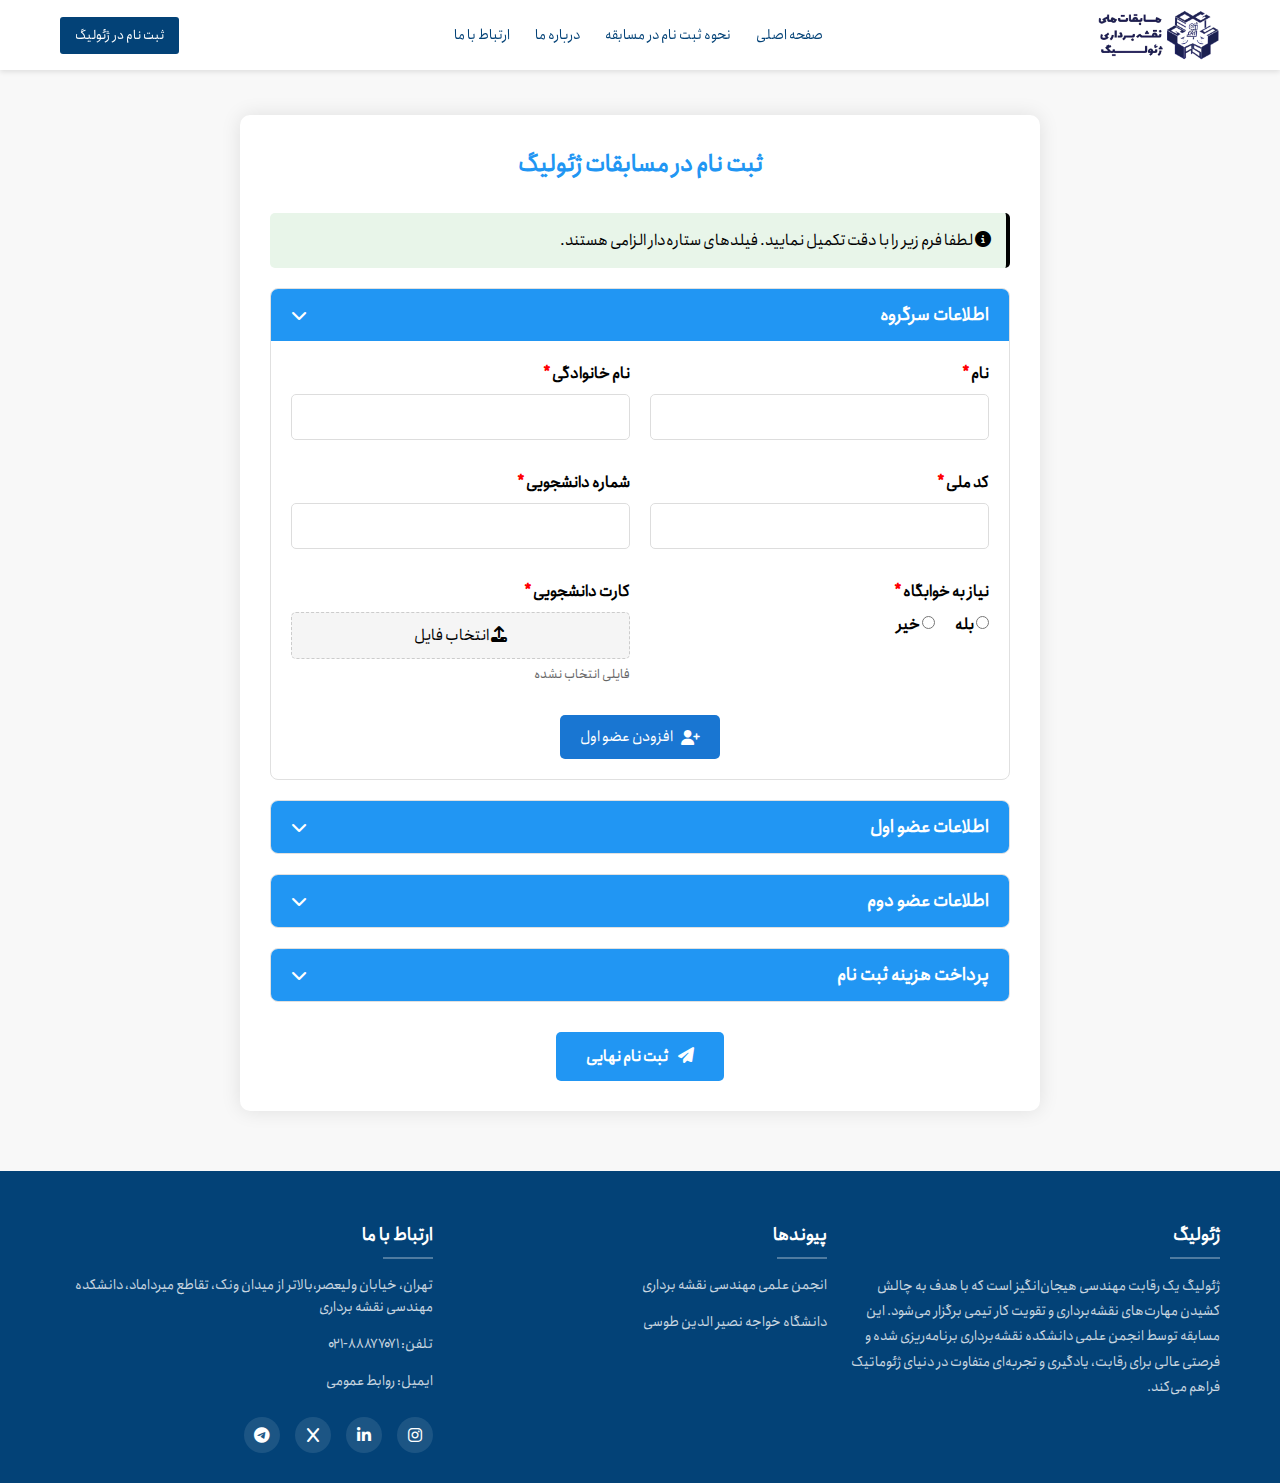
==== login/index.html @ 3635cc5e "Add files via upload" ====
<!DOCTYPE html>
<html lang="fa" dir="rtl">

<head>
    <meta charset="UTF-8">
    <meta name="viewport" content="width=device-width, initial-scale=1.0">
    <title> ژئولیگ | اولین و مهمترین مسابقه نقشه برداری کشور</title>
    <link rel="stylesheet" href="../style.css">
    <link rel="stylesheet" href="https://cdnjs.cloudflare.com/ajax/libs/font-awesome/6.4.0/css/all.min.css">
    <style>
        /* فرم ثبت نام */
        
        .register-container {
            max-width: 800px;
            margin: 40px auto;
            background: #fff;
            border-radius: 10px;
            box-shadow: 0 0 20px rgba(0, 0, 0, 0.1);
            padding: 30px;
        }
        
        .register-title {
            text-align: center;
            color: #2196F3;
            margin-bottom: 30px;
            font-size: 24px;
            font-weight: bold;
        }
        
        .form-box {
            margin-bottom: 20px;
            border: 1px solid #e0e0e0;
            border-radius: 8px;
            overflow: hidden;
        }
        
        .form-header {
            background: #2196F3;
            color: white;
            padding: 12px 20px;
            cursor: pointer;
            display: flex;
            justify-content: space-between;
            align-items: center;
        }
        
        .form-header h3 {
            margin: 0;
            font-size: 18px;
        }
        
        .form-content {
            padding: 20px;
            display: none;
        }
        
        .form-content.active {
            display: block;
        }
        
        .form-row {
            display: flex;
            flex-wrap: wrap;
            margin: 0 -10px 15px;
        }
        
        .form-col {
            flex: 1;
            padding: 0 10px;
            min-width: 200px;
        }
        
        .form-group {
            margin-bottom: 15px;
        }
        
        .form-group label {
            display: block;
            margin-bottom: 8px;
            font-weight: bold;
        }
        
        .form-group input[type="text"],
        .form-group input[type="email"],
        .form-group input[type="tel"] {
            width: 100%;
            padding: 10px 15px;
            border: 1px solid #ddd;
            border-radius: 5px;
            font-family: inherit;
            font-size: 15px;
        }
        
        .form-group input:focus {
            border-color: #2196F3;
            outline: none;
            box-shadow: 0 0 0 2px rgba(33, 150, 243, 0.2);
        }
        
        .radio-group {
            display: flex;
            gap: 20px;
        }
        
        .file-upload {
            position: relative;
            display: block;
            width: 100%;
        }
        
        .file-upload-btn {
            display: block;
            width: 100%;
            padding: 10px;
            background: #f5f5f5;
            border: 1px dashed #ccc;
            border-radius: 5px;
            text-align: center;
            cursor: pointer;
            transition: all 0.3s;
        }
        
        .file-upload-btn:hover {
            background: #e9e9e9;
        }
        
        .file-upload input[type="file"] {
            position: absolute;
            top: 0;
            left: 0;
            width: 100%;
            height: 100%;
            opacity: 0;
            cursor: pointer;
        }
        
        .file-name {
            margin-top: 5px;
            font-size: 13px;
            color: #666;
        }
        
        .add-btn {
            background: #1976D2;
            color: white;
            border: none;
            padding: 10px 20px;
            border-radius: 5px;
            cursor: pointer;
            font-family: inherit;
            font-size: 15px;
            display: flex;
            align-items: center;
            margin: 15px auto 0;
        }
        
        .add-btn i {
            margin-left: 8px;
        }
        
        .add-btn:hover {
            background: #1976D2;
        }
        
        .submit-btn {
            background: #2196F3;
            color: white;
            border: none;
            padding: 12px 30px;
            border-radius: 5px;
            cursor: pointer;
            font-family: inherit;
            font-size: 16px;
            display: block;
            margin: 30px auto 0;
            font-weight: bold;
        }
        
        .submit-btn:hover {
            background: #1976D2;
        }
        
        .info-box {
            background: #e8f5e9;
            border-right: 4px solid;
            padding: 15px;
            margin-bottom: 20px;
            border-radius: 5px;
        }
        /* ریسپانسیو */
        
        @media (max-width: 768px) {
            .register-container {
                margin: 20px 15px;
                padding: 20px;
            }
            .form-col {
                flex: 0 0 100%;
            }
        }
    </style>
</head>

<body>
    <!-- Header -->
    <header>
        <div class="header-container">
            <div class="mobile-nav">
                <div class="hamburger-menu" id="hamburgerMenu">
                    <span></span>
                    <span></span>
                    <span></span>
                </div>
                <div class="logo">
                    <img src="../img/logo.png" alt="ژئولیگ">
                </div>
            </div>

            <!-- لوگو برای نسخه دسکتاپ -->
            <div class="desktop-logo">
                <img src="../img/logo.png" alt="ژئولیگ">
            </div>

            <div class="nav-menu" id="navMenu">
                <a href="../#">صفحه اصلی</a>
                <a href="../#nahve">نحوه ثبت نام در مسابقه</a>
                <a href="../#about">درباره ما</a>
                <a href="../#content">ارتباط با ما</a>
            </div>

            <div class="header-actions">
                <a href="/login"> <button class="buy-ticket-btn">ثبت نام در ژئولیگ</button></a>
            </div>
        </div>

        <!-- منوی موبایل که با کلیک روی آیکون همبرگر نمایش داده می‌شود -->
        <div class="mobile-menu" id="mobileMenu">
            <a href="../#">صفحه اصلی</a>
            <a href="../#nahve">نحوه ثبت نام در مسابقه</a>
            <a href="../#about">درباره ما</a>
            <a href="../#content">ارتباط با ما</a>
        </div>
    </header><br><br>
    <br>
    <!-- فرم ثبت نام -->
    <div class="register-container">
        <h2 class="register-title">ثبت نام در مسابقات ژئولیگ</h2>

        <div class="info-box">
            <i class="fas fa-info-circle"></i> لطفا فرم زیر را با دقت تکمیل نمایید. فیلدهای ستاره‌دار الزامی هستند.
        </div>

        <form id="registerForm">
            <!-- سرگروه -->
            <div class="form-box">
                <div class="form-header" onclick="toggleSection('leader-section')">
                    <h3>اطلاعات سرگروه</h3>
                    <i class="fas fa-chevron-down"></i>
                </div>
                <div class="form-content active" id="leader-section">
                    <div class="form-row">
                        <div class="form-col">
                            <div class="form-group">
                                <label>نام <span style="color: red">*</span></label>
                                <input type="text" name="leaderName" required>
                            </div>
                        </div>
                        <div class="form-col">
                            <div class="form-group">
                                <label>نام خانوادگی <span style="color: red">*</span></label>
                                <input type="text" name="leaderFamily" required>
                            </div>
                        </div>
                    </div>

                    <div class="form-row">
                        <div class="form-col">
                            <div class="form-group">
                                <label>کد ملی <span style="color: red">*</span></label>
                                <input type="text" name="leaderNationalId" required>
                            </div>
                        </div>
                        <div class="form-col">
                            <div class="form-group">
                                <label>شماره دانشجویی <span style="color: red">*</span></label>
                                <input type="text" name="leaderStudentId" required>
                            </div>
                        </div>
                    </div>

                    <div class="form-row">
                        <div class="form-col">
                            <div class="form-group">
                                <label>نیاز به خوابگاه <span style="color: red">*</span></label>
                                <div class="radio-group">
                                    <label><input type="radio" name="leaderDorm" value="yes"> بله</label>
                                    <label><input type="radio" name="leaderDorm" value="no"> خیر</label>
                                </div>
                            </div>
                        </div>
                        <div class="form-col">
                            <div class="form-group">
                                <label>کارت دانشجویی <span style="color: red">*</span></label>
                                <div class="file-upload">
                                    <div class="file-upload-btn">
                                        <i class="fas fa-upload"></i> انتخاب فایل
                                    </div>
                                    <input type="file" name="leaderCard" id="leaderCard" required>
                                    <div class="file-name" id="leaderCardName">فایلی انتخاب نشده</div>
                                </div>
                            </div>
                        </div>
                    </div>

                    <button type="button" class="add-btn" onclick="showSection('member1-section')">
                        <i class="fas fa-user-plus"></i> افزودن عضو اول
                    </button>
                </div>
            </div>

            <!-- عضو اول -->
            <div class="form-box">
                <div class="form-header" onclick="toggleSection('member1-section')">
                    <h3>اطلاعات عضو اول</h3>
                    <i class="fas fa-chevron-down"></i>
                </div>
                <div class="form-content" id="member1-section">
                    <div class="form-row">
                        <div class="form-col">
                            <div class="form-group">
                                <label>نام <span style="color: red">*</span></label>
                                <input type="text" name="member1Name" required>
                            </div>
                        </div>
                        <div class="form-col">
                            <div class="form-group">
                                <label>نام خانوادگی <span style="color: red">*</span></label>
                                <input type="text" name="member1Family" required>
                            </div>
                        </div>
                    </div>

                    <div class="form-row">
                        <div class="form-col">
                            <div class="form-group">
                                <label>کد ملی <span style="color: red">*</span></label>
                                <input type="text" name="member1NationalId" required>
                            </div>
                        </div>
                        <div class="form-col">
                            <div class="form-group">
                                <label>شماره دانشجویی <span style="color: red">*</span></label>
                                <input type="text" name="member1StudentId" required>
                            </div>
                        </div>
                    </div>

                    <div class="form-row">
                        <div class="form-col">
                            <div class="form-group">
                                <label>نیاز به خوابگاه <span style="color: red">*</span></label>
                                <div class="radio-group">
                                    <label><input type="radio" name="member1Dorm" value="yes"> بله</label>
                                    <label><input type="radio" name="member1Dorm" value="no"> خیر</label>
                                </div>
                            </div>
                        </div>
                        <div class="form-col">
                            <div class="form-group">
                                <label>کارت دانشجویی <span style="color: red">*</span></label>
                                <div class="file-upload">
                                    <div class="file-upload-btn">
                                        <i class="fas fa-upload"></i> انتخاب فایل
                                    </div>
                                    <input type="file" name="member1Card" id="member1Card" required>
                                    <div class="file-name" id="member1CardName">فایلی انتخاب نشده</div>
                                </div>
                            </div>
                        </div>
                    </div>

                    <button type="button" class="add-btn" onclick="showSection('member2-section')">
                        <i class="fas fa-user-plus"></i> افزودن عضو دوم
                    </button>
                </div>
            </div>

            <!-- عضو دوم -->
            <div class="form-box">
                <div class="form-header" onclick="toggleSection('member2-section')">
                    <h3>اطلاعات عضو دوم</h3>
                    <i class="fas fa-chevron-down"></i>
                </div>
                <div class="form-content" id="member2-section">
                    <div class="form-row">
                        <div class="form-col">
                            <div class="form-group">
                                <label>نام <span style="color: red">*</span></label>
                                <input type="text" name="member2Name" required>
                            </div>
                        </div>
                        <div class="form-col">
                            <div class="form-group">
                                <label>نام خانوادگی <span style="color: red">*</span></label>
                                <input type="text" name="member2Family" required>
                            </div>
                        </div>
                    </div>

                    <div class="form-row">
                        <div class="form-col">
                            <div class="form-group">
                                <label>کد ملی <span style="color: red">*</span></label>
                                <input type="text" name="member2NationalId" required>
                            </div>
                        </div>
                        <div class="form-col">
                            <div class="form-group">
                                <label>شماره دانشجویی <span style="color: red">*</span></label>
                                <input type="text" name="member2StudentId" required>
                            </div>
                        </div>
                    </div>

                    <div class="form-row">
                        <div class="form-col">
                            <div class="form-group">
                                <label>نیاز به خوابگاه <span style="color: red">*</span></label>
                                <div class="radio-group">
                                    <label><input type="radio" name="member2Dorm" value="yes"> بله</label>
                                    <label><input type="radio" name="member2Dorm" value="no"> خیر</label>
                                </div>
                            </div>
                        </div>
                        <div class="form-col">
                            <div class="form-group">
                                <label>کارت دانشجویی <span style="color: red">*</span></label>
                                <div class="file-upload">
                                    <div class="file-upload-btn">
                                        <i class="fas fa-upload"></i> انتخاب فایل
                                    </div>
                                    <input type="file" name="member2Card" id="member2Card" required>
                                    <div class="file-name" id="member2CardName">فایلی انتخاب نشده</div>
                                </div>
                            </div>
                        </div>
                    </div>

                    <button type="button" class="add-btn" onclick="showSection('payment-section')">
                        <i class="fas fa-credit-card"></i> ادامه به مرحله پرداخت
                    </button>
                </div>
            </div>

            <!-- پرداخت -->
            <div class="form-box">
                <div class="form-header" onclick="toggleSection('payment-section')">
                    <h3>پرداخت هزینه ثبت نام</h3>
                    <i class="fas fa-chevron-down"></i>
                </div>
                <div class="form-content" id="payment-section">
                    <div style="background-color: #e8f5e9; padding: 15px; border-radius: 5px; border-right: 4px solid #1976D2; margin-bottom: 20px;">
                        <i class="fas fa-info-circle" style="color: #1976D2; margin-left: 8px;"></i> لطفا هزینه ثبت نام را به شماره حساب <strong>XXXX-XXXX-XXXX-XXXX</strong> به نام انجمن علمی مهندسی نقشه برداری واریز نموده و فیش پرداخت را آپلود کنید.
                        <br>
                        <span style="display: block; margin-top: 10px; font-weight: bold;">مبلغ ثبت نام: ۳۰۰,۰۰۰ تومان</span>
                    </div>

                    <div class="form-group">
                        <label>فیش پرداخت <span style="color: red">*</span></label>
                        <div class="file-upload">
                            <div class="file-upload-btn">
                                <i class="fas fa-upload"></i> انتخاب فایل
                            </div>
                            <input type="file" name="paymentReceipt" id="paymentReceipt" required>
                            <div class="file-name" id="paymentReceiptName">فایلی انتخاب نشده</div>
                        </div>
                    </div>
                </div>
            </div>

            <button type="submit" class="submit-btn">
                <i class="fas fa-paper-plane" style="margin-left: 8px;"></i> ثبت نام نهایی
            </button>
        </form>
    </div>

    <footer>
        <div id="about" class="footer-container">
            <div class="footer-column">
                <h3 class="footer-title">ژئولیگ</h3>
                <p class="footer-text">ژئولیگ یک رقابت مهندسی هیجان‌انگیز است که با هدف به چالش کشیدن مهارت‌های نقشه‌برداری و تقویت کار تیمی برگزار می‌شود. این مسابقه توسط انجمن علمی دانشکده نقشه‌برداری برنامه‌ریزی شده و فرصتی عالی برای رقابت، یادگیری و تجربه‌ای متفاوت در دنیای
                    ژئوماتیک فراهم می‌کند.</p>
            </div>

            <div class="footer-column">
                <h3 class="footer-title">پیوندها</h3>
                <div class="footer-links">
                    <a href="#">انجمن علمی مهندسی نقشه برداری</a>
                    <a href="#">دانشگاه خواجه نصیر الدین طوسی</a>
                </div>
            </div>

            <div id="content" class="footer-column">
                <h3 class="footer-title">ارتباط با ما</h3>
                <div class="footer-contact">
                    <p class="contact-item">تهران، خیابان ولیعصر،بالاتر از میدان ونک، تقاطع میرداماد، دانشکده مهندسی نقشه برداری</p>
                    <p class="contact-item">تلفن: ۸۸۸۷۷۰۷۱-۰۲۱</p>
                    <p class="contact-item">ایمیل: روابط عمومی</p>
                </div>

                <div class="social-links">
                    <a href="#" class="social-link">
                        <i class="fab fa-instagram"></i>
                    </a>
                    <a href="#" class="social-link">
                        <i class="fab fa-linkedin-in"></i>
                    </a>
                    <a href="#" class="social-link">
                        <i class="fab fa-x"></i>
                    </a>
                    <a href="#" class="social-link">
                        <i class="fab fa-telegram-plane"></i>
                    </a>
                </div>
            </div>
        </div>
    </footer>

    <script>
        // برای منوی همبرگری موبایل
        const hamburgerMenu = document.getElementById('hamburgerMenu');
        const mobileMenu = document.getElementById('mobileMenu');

        hamburgerMenu.addEventListener('click', function() {
            this.classList.toggle('active');
            mobileMenu.classList.toggle('active');
        });

        // بستن منو با کلیک روی لینک‌ها
        document.querySelectorAll('.mobile-menu a[href^="#"]').forEach(anchor => {
            anchor.addEventListener('click', function(e) {
                mobileMenu.classList.remove('active');
                hamburgerMenu.classList.remove('active');

                const targetId = this.getAttribute('href');
                if (targetId !== '#') {
                    e.preventDefault();
                    const targetElement = document.querySelector(targetId);
                    targetElement.scrollIntoView({
                        behavior: 'smooth'
                    });
                }
            });
        });

        // بستن منو با کلیک خارج از منو
        document.addEventListener('click', function(e) {
            if (!mobileMenu.contains(e.target) && !hamburgerMenu.contains(e.target) && mobileMenu.classList.contains('active')) {
                mobileMenu.classList.remove('active');
                hamburgerMenu.classList.remove('active');
            }
        });

        // توابع مربوط به فرم ثبت نام
        function toggleSection(sectionId) {
            const section = document.getElementById(sectionId);
            section.classList.toggle('active');
        }

        function showSection(sectionId) {
            const section = document.getElementById(sectionId);
            section.classList.add('active');

            // اسکرول به بخش جدید
            setTimeout(() => {
                document.getElementById(sectionId).scrollIntoView({
                    behavior: 'smooth'
                });
            }, 100);
        }

        // نمایش نام فایل انتخاب شده
        document.getElementById('leaderCard').addEventListener('change', function() {
            if (this.files.length > 0) {
                document.getElementById('leaderCardName').textContent = this.files[0].name;
            } else {
                document.getElementById('leaderCardName').textContent = 'فایلی انتخاب نشده';
            }
        });

        document.getElementById('member1Card').addEventListener('change', function() {
            if (this.files.length > 0) {
                document.getElementById('member1CardName').textContent = this.files[0].name;
            } else {
                document.getElementById('member1CardName').textContent = 'فایلی انتخاب نشده';
            }
        });

        document.getElementById('member2Card').addEventListener('change', function() {
            if (this.files.length > 0) {
                document.getElementById('member2CardName').textContent = this.files[0].name;
            } else {
                document.getElementById('member2CardName').textContent = 'فایلی انتخاب نشده';
            }
        });

        document.getElementById('paymentReceipt').addEventListener('change', function() {
            if (this.files.length > 0) {
                document.getElementById('paymentReceiptName').textContent = this.files[0].name;
            } else {
                document.getElementById('paymentReceiptName').textContent = 'فایلی انتخاب نشده';
            }
        });

        // ارسال فرم
        document.getElementById('registerForm').addEventListener('submit', function(e) {
            e.preventDefault();

            // اینجا می‌توانید کد ارسال فرم به سرور را قرار دهید
            alert('اطلاعات شما با موفقیت ثبت شد. پس از بررسی، نتیجه از طریق ایمیل به شما اطلاع داده خواهد شد.');
        });
    </script>
</body>

</html>
---- style.css ----
@font-face {
    font-family: 'Anjoman';
    src: url('Anjoman-Bold.woff2') format('woff2');
    src: url('Anjoman-Regular.woff2') format('woff2');
    font-weight: normal;
    font-style: normal;
}

* {
    margin: 0;
    padding: 0;
    box-sizing: border-box;
    font-family: 'Anjoman', Tahoma, Arial, sans-serif;
}

body {
    direction: rtl;
    text-align: right;
    background-color: #f8f8f8;
    overflow-x: hidden;
}


/* Header styles */

header {
    background-color: white;
    box-shadow: 0 2px 5px rgba(0, 0, 0, 0.1);
    position: fixed;
    width: 100%;
    top: 0;
    z-index: 1000;
}

html {
    scroll-behavior: smooth;
}


/* استایل‌های جدید برای لوگو در نسخه دسکتاپ و موبایل */


/* این کد را به فایل style.css اضافه کنید */

.mobile-nav {
    display: none;
    align-items: center;
    justify-content: flex-start;
    gap: 15px;
}

.desktop-logo {
    display: flex;
    align-items: center;
}

.desktop-logo img,
.mobile-nav .logo img {
    height: 50px;
}

.hamburger-menu {
    display: flex;
    flex-direction: column;
    justify-content: space-between;
    height: 20px;
    cursor: pointer;
    z-index: 1001;
}

.hamburger-menu span {
    width: 25px;
    height: 3px;
    background-color: #034277;
    transition: all 0.3s ease;
}

.hamburger-menu.active span:nth-child(1) {
    transform: translateY(8px) rotate(45deg);
}

.hamburger-menu.active span:nth-child(2) {
    opacity: 0;
}

.hamburger-menu.active span:nth-child(3) {
    transform: translateY(-8px) rotate(-45deg);
}

.mobile-menu {
    position: fixed;
    top: 0px;
    right: -100%;
    width: 70%;
    height: calc(100vh - 70px);
    background-color: #fff;
    padding: 20px;
    box-shadow: 0 5px 15px rgba(0, 0, 0, 0.1);
    transition: right 0.3s ease;
    z-index: 1000;
    display: flex;
    flex-direction: column;
    gap: 5px;
}

.mobile-menu.active {
    right: 0;
}

.mobile-menu a {
    text-decoration: none;
    color: #034277;
    font-size: 16px;
    padding: 12px 0;
    border-bottom: 1px solid #eee;
}

.mobile-menu a:last-child {
    border-bottom: none;
}


/* تغییر استایل‌ها برای نسخه موبایل */


/* تنظیم margin-top برای حالت موبایل */


/* تنظیم اصلی برای main-content */

.main-content {
    margin-top: 70px;
    /* همسان با ارتفاع هدر */
    padding-top: 0;
    /* حذف هرگونه padding اضافی */
}


/* تنظیمات خاص موبایل */

@media (max-width: 768px) {
    .main-content {
        margin-top: 70px;
    }
    /* حذف هرگونه margin یا padding اضافی در اسلایدر */
    .hero-slider {
        margin-top: 0;
        padding-top: 0;
    }
}


/* فیکس اضطراری برای حذف فاصله */

@media (max-width: 768px) {
    .main-content {
        margin-top: 70px !important;
    }
    .hero-slider {
        margin-top: 0 !important;
        padding-top: 0 !important;
    }
    /* حذف هرگونه margin یا padding اضافی در المنت‌های بالایی */
    .hero-slider,
    .hero-slide,
    .hero-content {
        margin-top: 0 !important;
        padding-top: 0 !important;
    }
}

@media (max-width: 576px) {
    .main-content {
        margin-top: 70px;
        /* نه 100px */
    }
}


/* همچنین مطمئن شوید که این استایل در فایل CSS شما موجود است (معمولاً هست) */

.competition-axes {
    padding: 4rem 2rem;
    background-color: #f8f9fa;
}

.axis-list {
    text-align: right;
    list-style: none;
    padding: 0;
    margin-top: 1rem;
}

.axis-list li {
    position: relative;
    padding: 0.5rem 1.2rem;
    color: #555;
    font-size: 0.9rem;
}

.axis-list li::before {
    content: "•";
    position: absolute;
    right: 0;
    color: #2c3e50;
}

.axis-card {
    background: white;
    padding: 2rem;
    border-radius: 10px;
    text-align: center;
    box-shadow: 0 2px 10px rgba(0, 0, 0, 0.1);
    transition: transform 0.3s ease;
    min-height: 300px;
    display: flex;
    flex-direction: column;
}

.axis-card h3 {
    margin: 1rem 0;
}

.axes-title {
    text-align: right;
    margin-bottom: 3rem;
    color: #034277;
    margin-right: 4%;
}

.registration-section {
    padding: 4rem 2rem;
    background: #f8f9fa;
    text-align: right;
}

.registration-container {
    max-width: 1200px;
    margin: 0 auto;
    display: grid;
    grid-template-columns: 1fr 1fr;
    gap: 3rem;
    align-items: center;
}

.registration-video video {
    width: 100%;
    border-radius: 10px;
    box-shadow: 0 4px 20px rgba(0, 0, 0, 0.1);
}

.registration-content h2 {
    color: #2c3e50;
    margin-bottom: 2rem;
    font-size: 1.8rem;
}

.registration-steps {
    display: flex;
    flex-direction: column;
    gap: 1.5rem;
}

.step {
    display: flex;
    align-items: center;
    gap: 1rem;
}

.step-number {
    background: #2c3e50;
    color: white;
    width: 30px;
    height: 30px;
    border-radius: 50%;
    display: flex;
    align-items: center;
    justify-content: center;
    font-weight: bold;
}

.register-btn {
    margin-top: 2rem;
    padding: 1rem 2rem;
    background: #2c3e50;
    color: white;
    border: none;
    border-radius: 5px;
    cursor: pointer;
    font-size: 1rem;
    transition: background 0.3s ease;
}

.register-btn:hover {
    background: #1a252f;
}

@media (max-width: 768px) {
    .registration-container {
        grid-template-columns: 1fr;
    }
    .registration-video {
        order: 2;
    }
    .registration-content {
        order: 1;
        text-align: center;
    }
    .step {
        justify-content: center;
    }
}

.axes-container {
    display: grid;
    grid-template-columns: repeat(auto-fit, minmax(250px, 1fr));
    gap: 2rem;
    max-width: 1200px;
    margin: 0 auto;
}

.axis-card {
    background: white;
    padding: 2rem;
    border-radius: 10px;
    text-align: center;
    box-shadow: 0 2px 10px rgba(0, 0, 0, 0.1);
    transition: transform 0.3s ease;
}

.axis-card:hover {
    transform: translateY(-5px);
}

.axis-card i {
    font-size: 2.5rem;
    color: #2c3e50;
    margin-bottom: 1rem;
}

.axis-card h3 {
    color: #2c3e50;
    margin-bottom: 1rem;
}

.axis-card p {
    color: #666;
    line-height: 1.6;
}

@media (max-width: 768px) {
    .axes-container {
        grid-template-columns: 1fr;
    }
}

header {
    background-color: white;
    box-shadow: 0 2px 5px rgba(0, 0, 0, 0.1);
    position: fixed;
    width: 100%;
    top: 0;
    z-index: 1000;
    /* اضافه کردن ارتفاع مشخص برای هدر */
    height: 70px;
}


/* برای اطمینان از تراز شدن صحیح منوی موبایل با هدر */

.mobile-menu {
    top: 70px;
    /* باید با ارتفاع هدر یکسان باشد */
}

@media (max-width: 768px) {
    .mobile-nav {
        display: flex;
        width: 50%;
    }
    .desktop-logo {
        display: none;
    }
    .nav-menu {
        display: none !important;
        /* اضافه کردن !important برای اطمینان از عدم نمایش منوی اصلی در موبایل */
    }
    .header-container {
        justify-content: space-between;
    }
    .header-actions {
        width: 50%;
        justify-content: flex-end;
    }
}

.gallery {
    padding: 60px 20px;
    background: #f8f8f8;
}

.gallery-title {
    text-align: right;
    margin-right: 4%;
    color: #034277;
}

.gallery-grid {
    display: grid;
    grid-template-columns: repeat(3, 1fr);
    gap: 20px;
    max-width: 1200px;
    margin: 0 auto;
}

.gallery-item {
    position: relative;
    overflow: hidden;
    border-radius: 8px;
    aspect-ratio: 4/3;
}

.gallery-item img {
    width: 100%;
    height: 100%;
    object-fit: cover;
    transition: transform 0.3s ease;
}

.gallery-overlay {
    position: absolute;
    bottom: 0;
    left: 0;
    right: 0;
    background: linear-gradient(transparent, rgba(0, 0, 0, 0.7));
    padding: 20px;
    color: white;
    opacity: 0;
    transition: opacity 0.3s ease;
}

.gallery-item:hover img {
    transform: scale(1.05);
}

.gallery-item:hover .gallery-overlay {
    opacity: 1;
}

@media (max-width: 768px) {
    .gallery-grid {
        grid-template-columns: repeat(2, 1fr);
    }
}

@media (max-width: 480px) {
    .gallery-grid {
        grid-template-columns: 1fr;
    }
}

.header-container {
    display: flex;
    justify-content: space-between;
    align-items: center;
    max-width: 1200px;
    margin: 0 auto;
    padding: 10px 20px;
}

.logo {
    display: flex;
    align-items: center;
}

.logo img {
    height: 50px;
}

.nav-menu {
    display: flex;
    gap: 25px;
}

.nav-menu a {
    text-decoration: none;
    color: #034277;
    font-size: 14px;
    font-weight: 500;
    padding: 5px 0;
}

.nav-menu a:hover {
    color: #0077c8;
}

.header-actions {
    display: flex;
    gap: 10px;
    align-items: center;
}

.search-bar {
    display: flex;
    align-items: center;
    border: 1px solid #ddd;
    border-radius: 3px;
    padding: 5px 10px;
}

.search-bar input {
    border: none;
    outline: none;
    padding: 5px;
    font-size: 13px;
    width: 120px;
    background: transparent;
}

.buy-ticket-btn {
    background-color: #034277;
    color: white;
    border: none;
    border-radius: 3px;
    padding: 8px 15px;
    font-size: 13px;
    cursor: pointer;
    font-weight: 500;
}


/* Main content with padding for fixed header */

.main-content {
    margin-top: 60px;
}


/* Hero Section */

.hero-slider {
    width: 100%;
    height: 500px;
    position: relative;
    overflow: hidden;
}

.hero-slide {
    width: 100%;
    height: 100%;
}

#sliderImage {
    width: 100%;
    height: 100%;
    object-fit: cover;
    display: block;
}

.hero-content {
    position: absolute;
    bottom: 50px;
    right: 50px;
    color: white;
    font-size: 24px;
    text-shadow: 2px 2px 4px rgba(0, 0, 0, 0.5);
}

.hero-slider {
    position: relative;
    height: 500px;
    width: 100%;
    overflow: hidden;
}

.hero-slide {
    width: 100%;
    height: 100%;
    background-size: cover;
    background-position: center;
    position: relative;
}

.hero-slide::before {
    content: '';
    position: absolute;
    top: 0;
    left: 0;
    right: 0;
    bottom: 0;
    background: linear-gradient(to right, rgba(0, 0, 0, 0.2), rgba(0, 0, 0, 0.4));
}

.hero-content {
    position: absolute;
    bottom: 80px;
    right: 50%;
    transform: translateX(50%);
    color: white;
    font-size: 36px;
    font-weight: bold;
    text-align: center;
    width: 100%;
    text-shadow: 1px 1px 3px rgba(0, 0, 0, 0.6);
}

.slider-controls {
    position: absolute;
    top: 50%;
    width: 100%;
    display: flex;
    justify-content: space-between;
    padding: 0 20px;
    transform: translateY(-50%);
}

.slider-arrow {
    width: 50px;
    height: 50px;
    background-color: rgba(255, 255, 255, 0.3);
    border-radius: 50%;
    display: flex;
    align-items: center;
    justify-content: center;
    cursor: pointer;
    font-size: 24px;
    color: white;
    transition: background-color 0.3s;
}

.slider-arrow:hover {
    background-color: rgba(255, 255, 255, 0.5);
}


/* Museum Info Section */

.museum-info {
    max-width: 1200px;
    margin: 30px auto;
    padding: 0 20px;
}

.info-main {
    display: flex;
    justify-content: space-between;
    align-items: center;
    margin-bottom: 20px;
}

.info-title {
    font-size: 28px;
    color: #034277;
    font-weight: 700;
}

.opening-hours {
    display: flex;
    align-items: center;
    gap: 10px;
    font-size: 14px;
    color: #444;
}

.opening-hours i {
    color: #034277;
}

.action-buttons {
    display: flex;
    gap: 15px;
}

.action-btn {
    flex: 1;
    padding: 12px;
    text-align: center;
    border-radius: 4px;
    font-size: 14px;
    font-weight: 500;
    cursor: pointer;
    transition: all 0.3s;
}

.btn-primary {
    background-color: #034277;
    color: white;
    border: none;
    display: block;
    text-decoration: none;
}

.btn-primary:hover {
    background-color: #023054;
}

.btn-outline {
    border: 1px solid #034277;
    color: #034277;
    background-color: white;
    display: flex;
    align-items: center;
    justify-content: center;
    gap: 8px;
    text-decoration: none;
}

.btn-outline:hover {
    background-color: #f0f7ff;
}


/* Exhibitions Section */

.exhibitions {
    max-width: 1200px;
    margin: 40px auto;
    padding: 0 20px;
    display: grid;
    grid-template-columns: repeat(3, 1fr);
    gap: 25px;
}

.exhibition-card {
    background-color: white;
    border-radius: 6px;
    overflow: hidden;
    box-shadow: 0 3px 10px rgba(0, 0, 0, 0.1);
    transition: transform 0.3s;
}

.exhibition-card:hover {
    transform: translateY(-5px);
}

.exhibition-image {
    height: 200px;
    background-size: cover;
    background-position: center;
}

.exhibition-content {
    padding: 20px;
}

.exhibition-title {
    color: #034277;
    font-size: 18px;
    font-weight: 700;
    margin-bottom: 15px;
    text-align: center;
}

.exhibition-desc {
    font-size: 13px;
    color: #555;
    line-height: 1.7;
    text-align: justify;
}


/* Large Exhibition */

.large-exhibition {
    grid-column: span 3;
    height: 300px;
    position: relative;
    overflow: hidden;
    border-radius: 6px;
    margin-top: 30px;
    box-shadow: 0 3px 10px rgba(0, 0, 0, 0.1);
    background-color: #f0f7ff;
}

.large-exhibition-image {
    width: 100%;
    height: 100%;
    background-size: cover;
    background-position: center;
    opacity: 0.9;
}

.large-exhibition-content {
    position: absolute;
    bottom: 0;
    right: 0;
    left: 0;
    padding: 20px;
    background: linear-gradient(to top, rgba(0, 60, 120, 0.8), transparent);
    color: white;
}

.large-exhibition-title {
    font-size: 24px;
    font-weight: 700;
    margin-bottom: 10px;
}

.large-exhibition-desc {
    font-size: 13px;
    line-height: 1.7;
}


/* Footer */

footer {
    background-color: #034277;
    color: white;
    padding: 50px 0 30px;
    margin-top: 60px;
}


/* تغییر فوتر به حالت افقی */

.footer-container {
    max-width: 1200px;
    margin: 0 auto;
    padding: 0 20px;
    display: flex;
    flex-direction: row;
    justify-content: space-between;
    gap: 20px;
}

.footer-column {
    flex: 1;
}


/* رسپانسیو کردن فوتر افقی */

@media (max-width: 768px) {
    .footer-container {
        flex-direction: column;
        gap: 40px;
    }
}

.footer-title {
    font-size: 18px;
    font-weight: 700;
    margin-bottom: 25px;
    position: relative;
}

.footer-title::after {
    content: '';
    position: absolute;
    bottom: -10px;
    right: 0;
    width: 50px;
    height: 2px;
    background-color: rgba(255, 255, 255, 0.3);
}

.footer-links a {
    display: block;
    color: rgba(255, 255, 255, 0.8);
    text-decoration: none;
    margin-bottom: 15px;
    font-size: 14px;
    transition: color 0.3s;
}

.footer-links a:hover {
    color: white;
}

.footer-text {
    font-size: 14px;
    line-height: 1.8;
    color: rgba(255, 255, 255, 0.8);
    margin-bottom: 20px;
}

.footer-contact {
    margin-top: 20px;
}

.contact-item {
    margin-bottom: 15px;
    font-size: 14px;
    color: rgba(255, 255, 255, 0.8);
}

.footer-direction {
    display: inline-flex;
    align-items: center;
    gap: 8px;
    color: white;
    text-decoration: none;
    background-color: rgba(255, 255, 255, 0.1);
    padding: 10px 15px;
    border-radius: 4px;
    margin-top: 10px;
    transition: background-color 0.3s;
}

.footer-direction:hover {
    background-color: rgba(255, 255, 255, 0.2);
}

.social-links {
    display: flex;
    gap: 15px;
    margin-top: 25px;
}

.social-link {
    width: 36px;
    height: 36px;
    background-color: rgba(255, 255, 255, 0.1);
    border-radius: 50%;
    display: flex;
    align-items: center;
    justify-content: center;
    color: white;
    text-decoration: none;
    transition: background-color 0.3s;
}

.social-link:hover {
    background-color: rgba(255, 255, 255, 0.2);
}


/* Responsive Design */

@media (max-width: 1024px) {
    .exhibitions {
        grid-template-columns: repeat(3, 1fr);
    }
}

@media (max-width: 768px) {
    .header-container {
        flex-wrap: wrap;
    }
    .nav-menu {
        order: 3;
        width: 100%;
        margin-top: 15px;
        justify-content: center;
        flex-wrap: wrap;
        gap: 15px;
    }
    .hero-content {
        font-size: 28px;
        bottom: 50px;
    }
    .info-main {
        flex-direction: column;
        align-items: flex-start;
        gap: 15px;
    }
    .exhibitions {
        grid-template-columns: repeat(2, 1fr);
    }
    .large-exhibition {
        grid-column: span 2;
    }
    .footer-container {
        grid-template-columns: 1fr 1fr;
    }
}

@media (max-width: 576px) {
    .main-content {
        margin-top: 100px;
    }
    .hero-slider {
        height: 300px;
    }
    .hero-content {
        font-size: 24px;
        bottom: 40px;
    }
    .slider-arrow {
        width: 40px;
        height: 40px;
    }
    .info-title {
        font-size: 22px;
    }
    .action-buttons {
        flex-direction: column;
    }
    .exhibitions {
        grid-template-columns: 1fr;
    }
    .large-exhibition {
        grid-column: span 1;
    }
    .footer-container {
        grid-template-columns: 1fr;
    }
}

.large-exhibition {
    grid-column: span 2;
}

.footer-container {
    grid-template-columns: 1fr 1fr;
}

@media (max-width: 576px) {
    .main-content {
        margin-top: 100px;
    }
    .hero-slider {
        height: 300px;
    }
    .hero-content {
        font-size: 24px;
        bottom: 40px;
    }
    .slider-arrow {
        width: 40px;
        height: 40px;
    }
    .info-title {
        font-size: 22px;
    }
    .action-buttons {
        flex-direction: column;
    }
    .exhibitions {
        grid-template-columns: 1fr;
    }
    .large-exhibition {
        grid-column: span 1;
    }
    .footer-container {
        grid-template-columns: 1fr;
    }
}
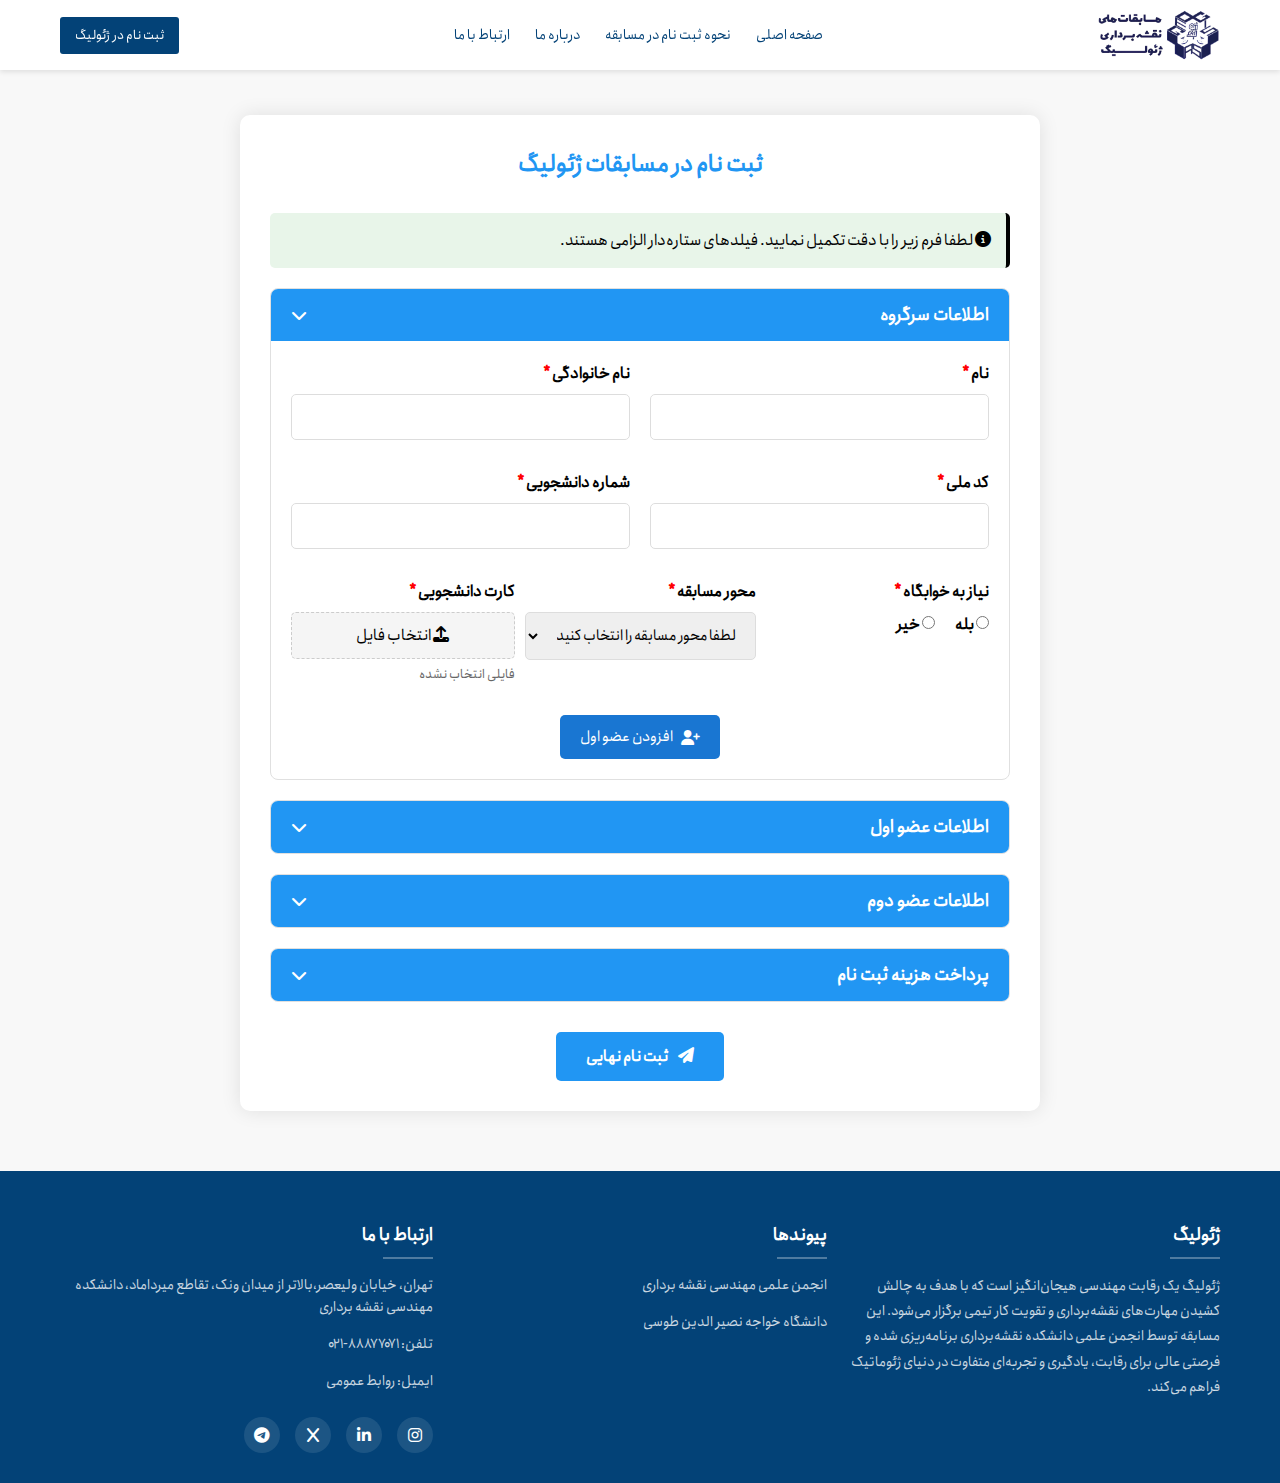
==== commit 371b440a: "Update index.html" ====
--- a/login/index.html
+++ b/login/index.html
@@ -298,6 +298,23 @@
                                 </div>
                             </div>
                         </div>
+                        <!-- در بخش اطلاعات سرگروه، بعد از فیلد شماره دانشجویی و قبل از بخش نیاز به خوابگاه، این کد را اضافه کنید -->
+
+                        <div class="form-row">
+                            <div class="form-col">
+                                <div class="form-group">
+                                    <label>محور مسابقه <span style="color: red">*</span></label>
+                                    <select name="competitionField" required style="width: 100%; padding: 10px 15px; border: 1px solid #ddd; border-radius: 5px; font-family: inherit; font-size: 15px;">
+                <option value="" disabled selected>لطفا محور مسابقه را انتخاب کنید</option>
+                <option value="remote-sensing">سنجش از دور</option>
+                <option value="gis">سیستم اطلاعات مکانی</option>
+                <option value="geodesy">ژئودزی و نقشه برداری زمینی</option>
+                <option value="photogrammetry">فتوگرامتری</option>
+            </select>
+                                </div>
+                            </div>
+                        </div>
+
                         <div class="form-col">
                             <div class="form-group">
                                 <label>کارت دانشجویی <span style="color: red">*</span></label>
@@ -622,4 +639,4 @@
     </script>
 </body>
 
-</html>+</html>
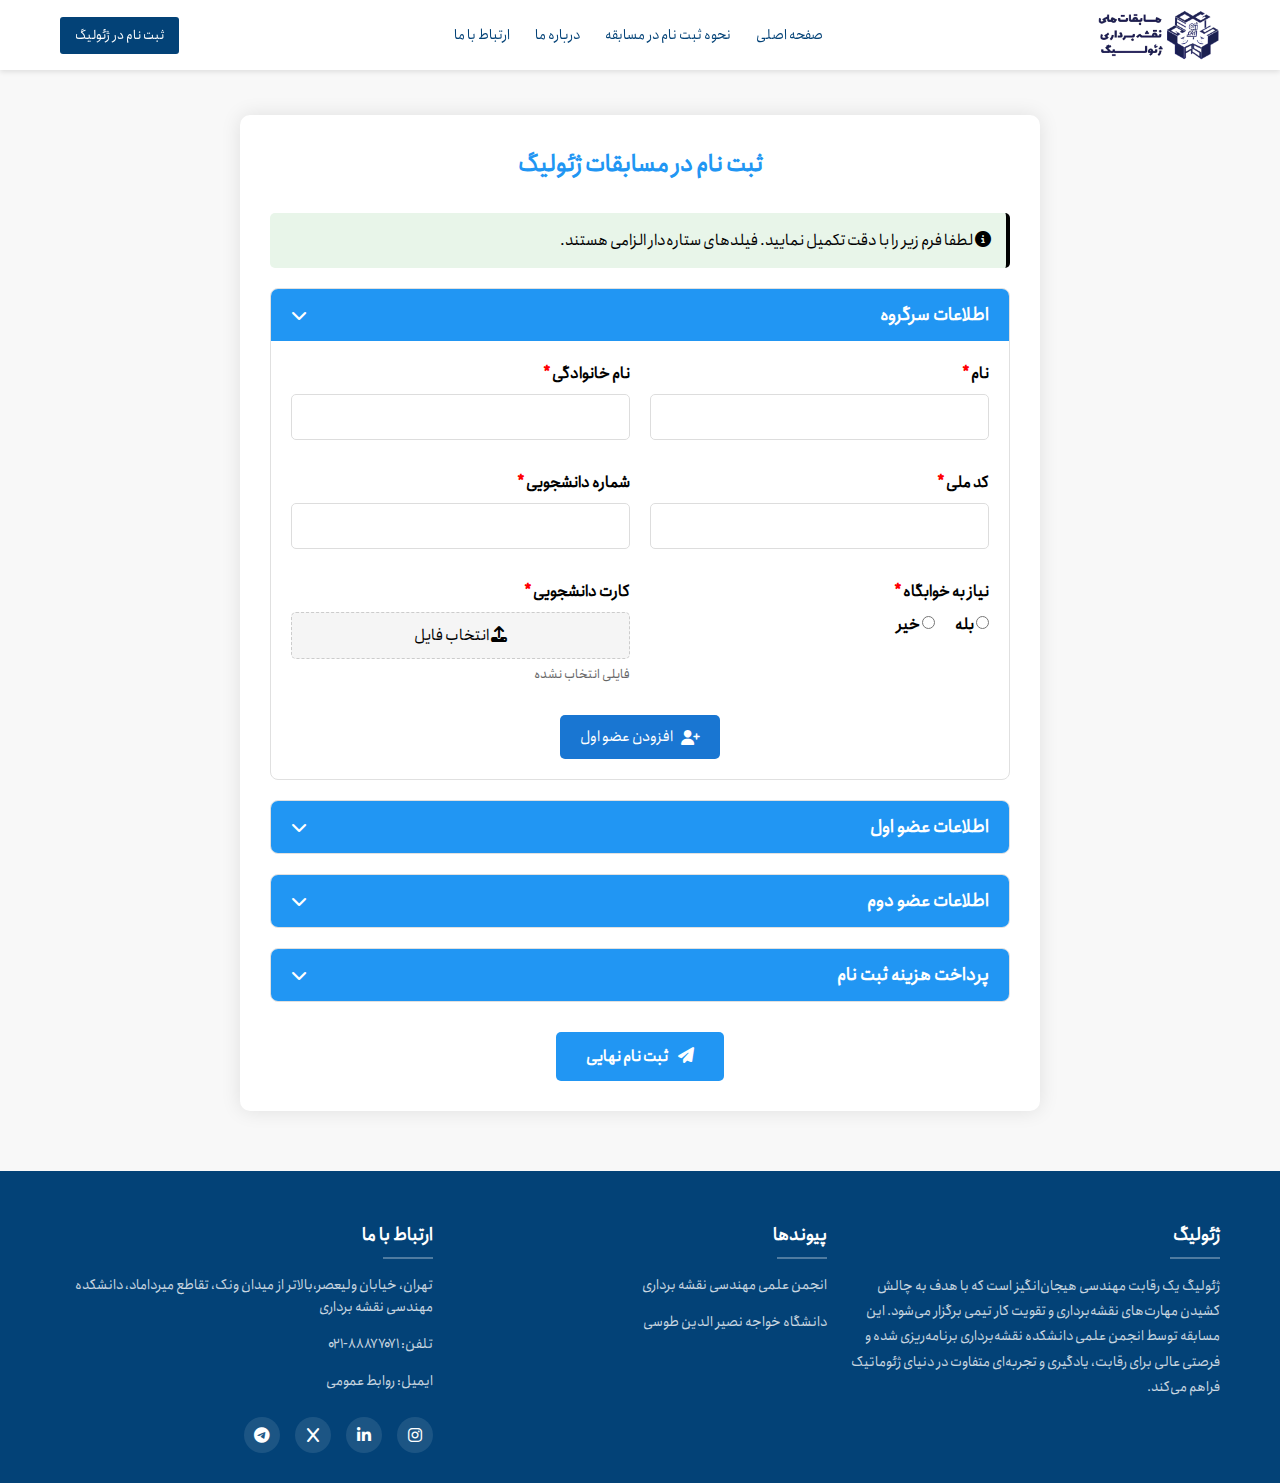
==== commit 033db8c1: "Update index.html" ====
--- a/login/index.html
+++ b/login/index.html
@@ -295,22 +295,6 @@
                                 <div class="radio-group">
                                     <label><input type="radio" name="leaderDorm" value="yes"> بله</label>
                                     <label><input type="radio" name="leaderDorm" value="no"> خیر</label>
-                                </div>
-                            </div>
-                        </div>
-                        <!-- در بخش اطلاعات سرگروه، بعد از فیلد شماره دانشجویی و قبل از بخش نیاز به خوابگاه، این کد را اضافه کنید -->
-
-                        <div class="form-row">
-                            <div class="form-col">
-                                <div class="form-group">
-                                    <label>محور مسابقه <span style="color: red">*</span></label>
-                                    <select name="competitionField" required style="width: 100%; padding: 10px 15px; border: 1px solid #ddd; border-radius: 5px; font-family: inherit; font-size: 15px;">
-                <option value="" disabled selected>لطفا محور مسابقه را انتخاب کنید</option>
-                <option value="remote-sensing">سنجش از دور</option>
-                <option value="gis">سیستم اطلاعات مکانی</option>
-                <option value="geodesy">ژئودزی و نقشه برداری زمینی</option>
-                <option value="photogrammetry">فتوگرامتری</option>
-            </select>
                                 </div>
                             </div>
                         </div>
